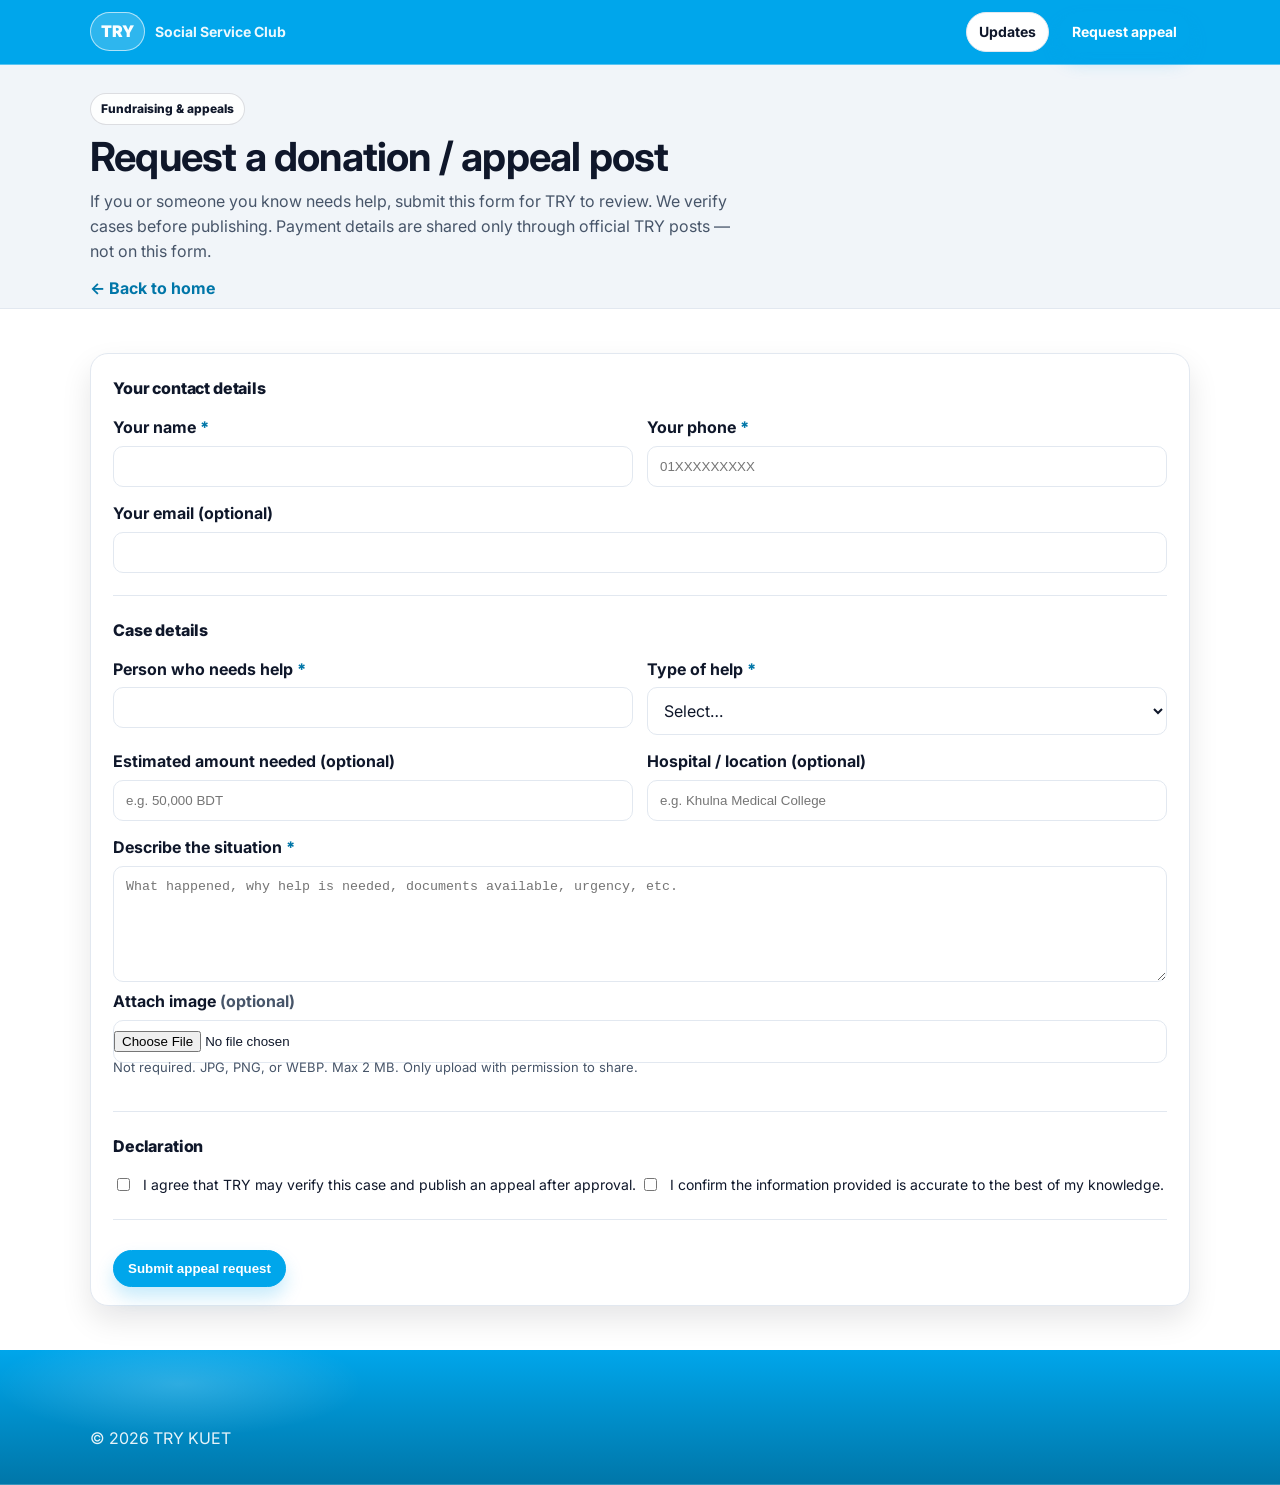
==== appeal-request.html @ 2bd45d2f "Phase 3: Donation and appeal request workflow. Add a public appeal submission form with optional pho" ====
<!doctype html>
<html lang="en">
  <head>
    <meta charset="UTF-8" />
    <meta name="viewport" content="width=device-width, initial-scale=1.0" />
    <title>Request donation / appeal — TRY KUET</title>
    <meta
      name="description"
      content="Submit a donation or fundraising appeal request to TRY KUET for verification and publication."
    />
    <link rel="preconnect" href="https://fonts.googleapis.com" />
    <link rel="preconnect" href="https://fonts.gstatic.com" crossorigin />
    <link
      href="https://fonts.googleapis.com/css2?family=Inter:wght@400;500;600;700&display=swap"
      rel="stylesheet"
    />
    <link rel="stylesheet" href="./style.css" />
  </head>
  <body>
    <a class="skip-link" href="#main">Skip to content</a>

    <header class="topbar" aria-label="Site header">
      <div class="container topbar-inner">
        <a class="logo" href="./index.html" aria-label="TRY KUET home">
          <span class="logo-mark" aria-hidden="true">TRY</span>
          <span class="logo-text">Social Service Club</span>
        </a>
        <div class="topbar-actions">
          <a class="btn small" href="./index.html#updates">Updates</a>
          <a class="btn small primary" href="./appeal-request.html" aria-current="page">Request appeal</a>
        </div>
      </div>
    </header>

    <main id="main">
      <header class="page-header">
        <div class="container">
          <p class="eyebrow">Fundraising & appeals</p>
          <h1>Request a donation / appeal post</h1>
          <p class="muted page-header-lede">
            If you or someone you know needs help, submit this form for TRY to review. We verify
            cases before publishing. Payment details are shared only through official TRY posts —
            not on this form.
          </p>
          <a class="textlink" href="./index.html">← Back to home</a>
        </div>
      </header>

      <section class="section" aria-label="Appeal request form">
        <div class="container">
          <div class="join-form-card">
            <form id="appealForm" class="join-form" novalidate enctype="multipart/form-data">
              <fieldset class="form-section">
                <legend>Your contact details</legend>
                <div class="form-row">
                  <div class="field">
                    <label for="requester-name">Your name <span class="req">*</span></label>
                    <input id="requester-name" name="requester_name" type="text" required />
                  </div>
                  <div class="field">
                    <label for="requester-phone">Your phone <span class="req">*</span></label>
                    <input
                      id="requester-phone"
                      name="requester_phone"
                      type="tel"
                      required
                      placeholder="01XXXXXXXXX"
                      pattern="01[0-9]{9}"
                      title="11-digit Bangladesh mobile number"
                    />
                  </div>
                </div>
                <div class="field">
                  <label for="requester-email">Your email (optional)</label>
                  <input id="requester-email" name="requester_email" type="email" />
                </div>
              </fieldset>

              <fieldset class="form-section">
                <legend>Case details</legend>
                <div class="form-row">
                  <div class="field">
                    <label for="beneficiary-name">Person who needs help <span class="req">*</span></label>
                    <input id="beneficiary-name" name="beneficiary_name" type="text" required />
                  </div>
                  <div class="field">
                    <label for="case-type">Type of help <span class="req">*</span></label>
                    <select id="case-type" name="case_type" required>
                      <option value="">Select…</option>
                      <option value="medical">Medical treatment</option>
                      <option value="education">Education support</option>
                      <option value="emergency">Emergency relief</option>
                      <option value="other">Other</option>
                    </select>
                  </div>
                </div>
                <div class="form-row">
                  <div class="field">
                    <label for="target-amount">Estimated amount needed (optional)</label>
                    <input
                      id="target-amount"
                      name="target_amount"
                      type="text"
                      placeholder="e.g. 50,000 BDT"
                    />
                  </div>
                  <div class="field">
                    <label for="location">Hospital / location (optional)</label>
                    <input id="location" name="location" type="text" placeholder="e.g. Khulna Medical College" />
                  </div>
                </div>
                <div class="field">
                  <label for="description">Describe the situation <span class="req">*</span></label>
                  <textarea
                    id="description"
                    name="description"
                    rows="6"
                    required
                    placeholder="What happened, why help is needed, documents available, urgency, etc."
                  ></textarea>
                </div>
                <div class="field">
                  <label for="appeal-photo">Attach image <span class="muted">(optional)</span></label>
                  <input
                    id="appeal-photo"
                    name="photo"
                    type="file"
                    accept="image/jpeg,image/png,image/webp"
                  />
                  <p class="field-hint muted">Not required. JPG, PNG, or WEBP. Max 2 MB. Only upload with permission to share.</p>
                  <div id="appealPhotoPreview" class="photo-preview" hidden>
                    <img id="appealPhotoPreviewImg" src="" alt="Selected photo preview" />
                  </div>
                </div>
              </fieldset>

              <fieldset class="form-section">
                <legend>Declaration</legend>
                <label class="check">
                  <input type="checkbox" name="consent_public" required />
                  I agree that TRY may verify this case and publish an appeal after approval.
                </label>
                <label class="check">
                  <input type="checkbox" name="confirm_accurate" required />
                  I confirm the information provided is accurate to the best of my knowledge.
                </label>
              </fieldset>

              <div class="form-actions">
                <button class="btn primary" type="submit">Submit appeal request</button>
              </div>
              <p id="appealFormSuccess" class="form-success" hidden role="status"></p>
              <p id="appealFormError" class="form-error" hidden role="alert"></p>
            </form>
          </div>
        </div>
      </section>
    </main>

    <footer class="footer" aria-label="Footer">
      <div class="container footer-bottom">
        <p class="muted">© <span id="year">2026</span> TRY KUET</p>
      </div>
    </footer>

    <script>
      document.getElementById("year").textContent = String(new Date().getFullYear());

      (function () {
        const form = document.getElementById("appealForm");
        const success = document.getElementById("appealFormSuccess");
        const error = document.getElementById("appealFormError");
        if (!form || !success || !error) return;

        form.addEventListener("submit", async (e) => {
          e.preventDefault();
          success.hidden = true;
          error.hidden = true;

          if (!form.checkValidity()) {
            form.reportValidity();
            return;
          }

          const submitBtn = form.querySelector('button[type="submit"]');
          if (submitBtn) submitBtn.disabled = true;

          try {
            const res = await fetch("./api/submit-appeal-request.php", {
              method: "POST",
              body: new FormData(form),
            });
            const data = await res.json();

            if (data.success) {
              success.textContent = data.message;
              success.hidden = false;
              success.scrollIntoView({ behavior: "smooth", block: "nearest" });
              form.reset();
              const preview = document.getElementById("appealPhotoPreview");
              if (preview) preview.hidden = true;
            } else {
              error.textContent = data.message || "Submission failed.";
              error.hidden = false;
              error.scrollIntoView({ behavior: "smooth", block: "nearest" });
            }
          } catch {
            error.textContent =
              "Could not reach the server. Start PHP with: php -S localhost:8000";
            error.hidden = false;
          } finally {
            if (submitBtn) submitBtn.disabled = false;
          }
        });
      })();

      (function () {
        const input = document.getElementById("appeal-photo");
        const preview = document.getElementById("appealPhotoPreview");
        const img = document.getElementById("appealPhotoPreviewImg");
        if (!input || !preview || !img) return;

        input.addEventListener("change", () => {
          const file = input.files && input.files[0];
          if (!file) {
            preview.hidden = true;
            img.removeAttribute("src");
            return;
          }
          img.src = URL.createObjectURL(file);
          preview.hidden = false;
        });
      })();
    </script>
  </body>
</html>
---- style.css ----
:root {
  /* UNICEF-like bright blue + clean white layout */
  --bg: #ffffff;
  --text: #0f172a;
  --muted: #475569;
  --border: #e2e8f0;
  --subtle: #f1f5f9;
  --panel: #ffffff;
  --panel-2: #ffffff;
  --brand: #00a6eb;
  --brand-deep: #0076a8;
  --shadow: 0 14px 30px rgba(2, 8, 23, 0.10);
  --radius: 12px;
  --radius-lg: 18px;
  --ease-out: cubic-bezier(0.22, 1, 0.36, 1);
  --header-height: 58px;
  --nav-height: 46px;
  --scroll-offset: calc(var(--header-height) + var(--nav-height) + 12px);
}

html {
  scroll-behavior: smooth;
  scroll-padding-top: var(--scroll-offset);
}

html.nav-open {
  overflow: hidden;
}

section[id],
main[id] {
  scroll-margin-top: var(--scroll-offset);
}

*,
*::before,
*::after {
  box-sizing: border-box;
}

html,
body {
  height: 100%;
}

body {
  margin: 0;
  font-family: Inter, system-ui, -apple-system, Segoe UI, Roboto, Arial, sans-serif;
  color: var(--text);
  background: var(--bg);
  line-height: 1.55;
}

a {
  color: inherit;
  text-decoration: none;
}

a:hover {
  text-decoration: underline;
}

.container {
  width: min(1100px, calc(100% - 32px));
  margin: 0 auto;
}

.skip-link {
  position: absolute;
  left: -999px;
  top: 10px;
  background: #fff;
  color: #000;
  padding: 10px 12px;
  border-radius: 10px;
  z-index: 99;
}

.skip-link:focus {
  left: 12px;
}

.btn {
  display: inline-flex;
  align-items: center;
  justify-content: center;
  gap: 8px;
  padding: 10px 14px;
  border-radius: 999px;
  border: 1px solid var(--border);
  background: #ffffff;
  color: var(--text);
  font-weight: 700;
  cursor: pointer;
  text-decoration: none !important;
  transition:
    transform 160ms var(--ease-out),
    background 160ms var(--ease-out),
    border-color 160ms var(--ease-out),
    box-shadow 160ms var(--ease-out);
}

.btn:hover {
  background: var(--subtle);
  transform: translateY(-1px);
}

.btn.primary {
  border-color: var(--brand);
  background: var(--brand);
  color: #ffffff;
  box-shadow: 0 10px 18px rgba(0, 166, 235, 0.22);
}

.btn.primary:hover {
  background: var(--brand-deep);
}

.muted {
  color: var(--muted);
}

.section {
  padding: 44px 0;
}

.section.subtle {
  background: rgba(255, 255, 255, 0.03);
  border-top: 1px solid var(--border);
  border-bottom: 1px solid var(--border);
}

.section-title {
  margin-bottom: 18px;
}

.section-title h2 {
  margin: 0 0 6px;
  font-size: 24px;
  letter-spacing: -0.01em;
}

h1,
h2,
h3 {
  color: var(--text);
}

h1 {
  margin: 0;
  font-size: clamp(30px, 3.6vw, 44px);
  line-height: 1.1;
  letter-spacing: -0.02em;
}

h3 {
  margin: 0 0 8px;
  font-size: 18px;
  letter-spacing: -0.01em;
}

.topbar {
  position: sticky;
  top: 0;
  z-index: 50;
  background: var(--brand);
  border-bottom: 1px solid rgba(255, 255, 255, 0.35);
}

.topbar-inner {
  display: flex;
  align-items: center;
  justify-content: space-between;
  gap: 14px;
  padding: 12px 0;
}

.logo {
  display: inline-flex;
  align-items: baseline;
  gap: 10px;
  font-weight: 800;
  text-decoration: none !important;
}

.logo-mark {
  display: inline-block;
  padding: 6px 10px;
  border: 1px solid rgba(255, 255, 255, 0.62);
  border-radius: 999px;
  font-weight: 900;
  background: rgba(255, 255, 255, 0.18);
  color: rgba(255, 255, 255, 0.98);
}

.logo-text {
  font-weight: 700;
  color: rgba(255, 255, 255, 0.92);
  font-size: 14px;
}

.topbar-actions {
  display: flex;
  align-items: center;
  gap: 10px;
  flex-wrap: wrap;
}

.nav-toggle {
  display: none;
}

.toplink {
  color: rgba(255, 255, 255, 0.92);
  padding: 8px 10px;
  border-radius: 999px;
  border: 1px solid transparent;
}

.toplink:hover {
  text-decoration: none;
  border-color: rgba(255, 255, 255, 0.32);
  background: rgba(255, 255, 255, 0.14);
}

.btn.small {
  padding: 8px 12px;
  font-size: 14px;
}

.primary-nav {
  position: sticky;
  top: var(--header-height);
  z-index: 45;
  background: #ffffff;
  border-bottom: 1px solid var(--border);
}

.nav-inner {
  display: flex;
  gap: 12px;
  align-items: center;
  padding: 10px 0;
  flex-wrap: wrap;
}

.nav-inner a {
  color: var(--muted);
  padding: 8px 10px;
  border-radius: 999px;
  border: 1px solid transparent;
}

.nav-inner a:hover {
  text-decoration: none;
  border-color: var(--border);
  background: var(--subtle);
}

.hero-unicef {
  border-bottom: 1px solid var(--border);
}

.hero-media {
  width: 100%;
  background: var(--subtle);
  border-bottom: 1px solid var(--border);
  line-height: 0;
}

.hero-media img {
  width: 100%;
  height: auto;
  max-width: 100%;
  display: block;
}

.hero-content {
  padding: 18px 0 28px;
}

.eyebrow {
  display: inline-block;
  margin: 0 0 10px;
  padding: 6px 10px;
  border: 1px solid rgba(15, 23, 42, 0.14);
  border-radius: 999px;
  font-weight: 800;
  font-size: 12px;
  background: rgba(255, 255, 255, 0.86);
}

.hero-title {
  margin: 0 0 10px;
}

.hero-sub {
  margin: 0 0 16px;
  max-width: 70ch;
  color: var(--muted);
}

.hero-cta {
  display: flex;
  gap: 10px;
  flex-wrap: wrap;
}

.card-grid {
  display: grid;
  grid-template-columns: repeat(3, minmax(0, 1fr));
  gap: 16px;
}

.story-card {
  border: 1px solid var(--border);
  border-radius: var(--radius-lg);
  overflow: hidden;
  background: #ffffff;
  display: grid;
  grid-template-rows: 160px 1fr;
  min-height: 320px;
  box-shadow: 0 0 0 rgba(0, 0, 0, 0);
  transform: translateY(0);
  transition:
    transform 180ms var(--ease-out),
    box-shadow 180ms var(--ease-out),
    background 180ms var(--ease-out),
    border-color 180ms var(--ease-out);
}

.story-card:hover,
.story-card:focus-within {
  transform: translateY(-4px);
  background: #ffffff;
  box-shadow: var(--shadow);
  border-color: rgba(2, 8, 23, 0.12);
}

.story-card-hit,
.mini-card-hit {
  display: grid;
  height: 100%;
  color: inherit;
  text-decoration: none !important;
}

.story-card-hit {
  grid-template-rows: 160px 1fr;
}

.story-card-hit:focus-visible {
  outline: 3px solid rgba(0, 166, 235, 0.45);
  outline-offset: 2px;
}

.story-read-more {
  margin-top: 4px;
}

.story-media {
  background:
    linear-gradient(135deg, rgba(0, 166, 235, 0.18), rgba(0, 118, 168, 0.10)),
    var(--subtle);
  border-bottom: 1px solid var(--border);
  min-height: 180px;
}

.story-media.has-image,
.mini-media.has-image {
  background: var(--subtle);
  overflow: hidden;
}

.story-media.has-image img {
  width: 100%;
  height: 100%;
  min-height: 180px;
  object-fit: cover;
  display: block;
}

.mini-media.has-image img {
  width: 100%;
  height: 140px;
  object-fit: cover;
  display: block;
}

.story-body {
  padding: 14px 14px 16px;
  display: grid;
  gap: 8px;
  align-content: start;
}

.tag {
  margin: 0;
  font-size: 12px;
  font-weight: 800;
  color: var(--muted);
  text-transform: uppercase;
  letter-spacing: 0.06em;
}

.story-title {
  margin: 0;
}

.textlink {
  font-weight: 700;
  color: var(--brand-deep);
}

.textlink:hover {
  text-decoration: underline;
}

.center-block {
  text-align: center;
  padding: 10px 0;
}

.work-grid {
  display: grid;
  grid-template-columns: repeat(4, minmax(0, 1fr));
  gap: 16px;
  margin-bottom: 22px;
}

.work-card {
  border: 1px solid var(--border);
  border-radius: var(--radius-lg);
  background: #ffffff;
  padding: 18px 16px;
  display: grid;
  gap: 8px;
  align-content: start;
  transition:
    transform 180ms var(--ease-out),
    box-shadow 180ms var(--ease-out);
}

.work-card:hover {
  transform: translateY(-3px);
  box-shadow: var(--shadow);
}

.work-card-icon {
  display: inline-flex;
  align-items: center;
  justify-content: center;
  width: 42px;
  height: 42px;
  border-radius: 12px;
  background: rgba(0, 166, 235, 0.12);
  font-size: 20px;
  line-height: 1;
}

.work-card-title {
  margin: 0;
  font-size: 17px;
}

.work-actions {
  display: flex;
  flex-wrap: wrap;
  gap: 12px;
  justify-content: center;
  margin-bottom: 10px;
}

.work-foot {
  margin: 0;
  text-align: center;
  font-size: 14px;
}

.spotlight-grid {
  display: grid;
  grid-template-columns: repeat(3, minmax(0, 1fr));
  gap: 16px;
}

.mini-card {
  border: 1px solid var(--border);
  border-radius: var(--radius-lg);
  overflow: hidden;
  background: #ffffff;
  padding: 14px;
  display: grid;
  gap: 10px;
  transition:
    transform 180ms var(--ease-out),
    box-shadow 180ms var(--ease-out),
    background 180ms var(--ease-out);
}

.mini-card:hover,
.mini-card:focus-within {
  transform: translateY(-3px);
  box-shadow: var(--shadow);
  background: #ffffff;
}

.mini-card-hit {
  gap: 10px;
}

.mini-card-hit:focus-visible {
  outline: 3px solid rgba(0, 166, 235, 0.45);
  outline-offset: 2px;
}

.mini-media {
  height: 140px;
  background:
    linear-gradient(135deg, rgba(0, 166, 235, 0.18), rgba(0, 118, 168, 0.10)),
    var(--subtle);
  border: 1px solid var(--border);
  border-radius: var(--radius);
}

.mini-title {
  margin: 0;
}

.subscribe {
  background: #ffffff;
  border-top: 1px solid var(--border);
  border-bottom: 1px solid var(--border);
  padding: 44px 0;
}

.subscribe-grid {
  display: grid;
  grid-template-columns: 1.25fr 0.75fr;
  gap: 16px;
  align-items: stretch;
}

.subscribe-media {
  background: #ffffff;
  border: 1px solid var(--border);
  border-radius: var(--radius-lg);
  min-height: 260px;
  position: relative;
  overflow: hidden;
}

.subscribe-media::before {
  content: "";
  position: absolute;
  inset: 0;
  background:
    radial-gradient(900px 280px at 20% 15%, rgba(0, 166, 235, 0.28), transparent 55%),
    radial-gradient(900px 280px at 80% 30%, rgba(0, 118, 168, 0.20), transparent 55%),
    radial-gradient(900px 280px at 50% 90%, rgba(0, 166, 235, 0.18), transparent 55%);
}

.subscribe-panel {
  background: var(--brand);
  border: 1px solid rgba(255, 255, 255, 0.25);
  border-radius: var(--radius-lg);
  padding: 16px;
  color: rgba(255, 255, 255, 0.96);
}

.subscribe-panel .muted {
  color: rgba(255, 255, 255, 0.86);
}

.subscribe-panel h2 {
  color: rgba(255, 255, 255, 0.98);
}

.subscribe-form {
  display: grid;
  gap: 10px;
  margin-top: 12px;
}

.sr-only {
  position: absolute;
  width: 1px;
  height: 1px;
  padding: 0;
  margin: -1px;
  overflow: hidden;
  clip: rect(0, 0, 0, 0);
  white-space: nowrap;
  border: 0;
}

.fineprint {
  margin: 12px 0 0;
  color: rgba(255, 255, 255, 0.86);
  font-size: 12px;
}

.contact-grid {
  display: grid;
  grid-template-columns: 0.9fr 1.1fr;
  gap: 16px;
}

.contact-card {
  border: 1px solid var(--border);
  border-radius: var(--radius-lg);
  background: #ffffff;
  padding: 16px;
}

.list {
  margin: 10px 0 0;
  padding-left: 18px;
  color: var(--muted);
  display: grid;
  gap: 8px;
}

.form {
  display: grid;
  gap: 12px;
  margin-top: 10px;
}

.field label {
  display: inline-block;
  margin: 0 0 6px;
  font-weight: 700;
}

input,
textarea {
  width: 100%;
  padding: 12px 12px;
  border-radius: 10px;
  border: 1px solid var(--border);
  background: #ffffff;
  color: var(--text);
  outline: none;
}

input:focus,
textarea:focus {
  border-color: var(--brand);
  box-shadow: 0 0 0 4px rgba(0, 166, 235, 0.18);
}

select {
  width: 100%;
  padding: 12px 12px;
  border-radius: 10px;
  border: 1px solid var(--border);
  background: #ffffff;
  color: var(--text);
  outline: none;
  font: inherit;
}

select:focus {
  border-color: var(--brand);
  box-shadow: 0 0 0 4px rgba(0, 166, 235, 0.18);
}

.join-form-card {
  border: 1px solid var(--border);
  border-radius: var(--radius-lg);
  background: #ffffff;
  padding: 22px 22px 18px;
  box-shadow: var(--shadow);
}

.join-form {
  display: grid;
  gap: 0;
}

.form-section {
  border: none;
  margin: 0 0 22px;
  padding: 0 0 22px;
  border-bottom: 1px solid var(--border);
}

.form-section--last {
  border-bottom: none;
  margin-bottom: 16px;
  padding-bottom: 0;
}

.form-section legend {
  font-weight: 800;
  font-size: 16px;
  color: var(--text);
  padding: 0;
  margin-bottom: 14px;
  letter-spacing: -0.01em;
}

.form-row {
  display: grid;
  grid-template-columns: repeat(2, minmax(0, 1fr));
  gap: 14px;
  margin-bottom: 14px;
}

.form-row:last-child {
  margin-bottom: 0;
}

.field--spaced {
  margin-top: 12px;
}

.req {
  color: var(--brand-deep);
  font-weight: 800;
}

.photo-preview {
  margin-top: 12px;
  max-width: 180px;
}

.photo-preview img {
  width: 100%;
  border-radius: 12px;
  border: 1px solid var(--border);
  display: block;
  object-fit: cover;
  aspect-ratio: 3 / 4;
  background: var(--subtle);
}

.join-form input[type="file"] {
  padding: 10px 0;
}

.field-hint {
  margin: -6px 0 12px;
  font-size: 13px;
  color: var(--muted);
}

.label-block {
  display: block;
  margin: 0 0 8px;
  font-weight: 700;
}

.checkbox-grid {
  display: grid;
  grid-template-columns: repeat(2, minmax(0, 1fr));
  gap: 10px 16px;
}

.check,
.radio {
  display: inline-flex;
  align-items: flex-start;
  gap: 10px;
  font-size: 14px;
  color: var(--text);
  cursor: pointer;
  line-height: 1.4;
}

.check-block {
  display: flex;
  margin-bottom: 10px;
}

.check input,
.radio input {
  width: auto;
  margin-top: 3px;
  accent-color: var(--brand);
  flex-shrink: 0;
}

.radio-row {
  display: flex;
  flex-wrap: wrap;
  gap: 14px 20px;
}

.form-actions {
  display: flex;
  flex-wrap: wrap;
  gap: 12px;
  margin-top: 8px;
}

.form-success {
  margin: 14px 0 0;
  padding: 12px 14px;
  border-radius: var(--radius);
  border: 1px solid rgba(0, 166, 235, 0.35);
  background: rgba(0, 166, 235, 0.08);
  color: var(--brand-deep);
  font-weight: 600;
}

.form-error {
  margin: 14px 0 0;
  padding: 12px 14px;
  border-radius: var(--radius);
  border: 1px solid rgba(220, 38, 38, 0.35);
  background: rgba(220, 38, 38, 0.06);
  color: #b91c1c;
  font-weight: 600;
}

.form-note {
  margin: 12px 0 0;
  font-size: 13px;
}

.page-header {
  padding: 28px 0 8px;
  border-bottom: 1px solid var(--border);
  background: var(--subtle);
}

.page-header h1 {
  margin: 0 0 10px;
  font-size: clamp(28px, 4vw, 40px);
}

.page-header-lede {
  max-width: 65ch;
  margin: 0 0 12px;
}

.article-date {
  margin: 0 0 12px;
  color: var(--muted);
  font-size: 14px;
  font-weight: 600;
}

.article-section {
  padding-top: 32px;
}

.article-layout {
  max-width: 760px;
}

.article-hero {
  margin: 0 0 24px;
  border-radius: var(--radius-lg);
  overflow: hidden;
  border: 1px solid var(--border);
  background: var(--subtle);
}

.article-hero img {
  width: 100%;
  height: auto;
  display: block;
  max-height: 420px;
  object-fit: cover;
}

.article-content {
  font-size: 17px;
  line-height: 1.75;
  color: var(--text);
}

.article-content p {
  margin: 0 0 18px;
}

.article-content p:last-child {
  margin-bottom: 0;
}

.article-actions {
  margin-top: 28px;
  padding-top: 20px;
  border-top: 1px solid var(--border);
}

.status-check-card {
  max-width: 720px;
}

.status-result {
  margin-top: 22px;
  padding-top: 22px;
  border-top: 1px solid var(--border);
}

.status-result-label {
  margin: 0 0 6px;
  font-size: 12px;
  font-weight: 800;
  text-transform: uppercase;
  letter-spacing: 0.06em;
  color: var(--muted);
}

.status-result-name {
  margin: 0 0 14px;
  font-size: 24px;
}

.status-result-meta {
  display: grid;
  grid-template-columns: repeat(2, minmax(0, 1fr));
  gap: 12px;
  margin: 0 0 16px;
}

.status-result-meta dt {
  margin: 0;
  font-size: 12px;
  font-weight: 700;
  color: var(--muted);
  text-transform: uppercase;
  letter-spacing: 0.04em;
}

.status-result-meta dd {
  margin: 4px 0 0;
  font-weight: 600;
}

.status-badge {
  display: inline-block;
  margin: 0 0 12px;
  padding: 8px 12px;
  border-radius: 999px;
  font-weight: 800;
  font-size: 14px;
}

.status-pending {
  background: rgba(0, 166, 235, 0.12);
  color: var(--brand-deep);
}

.status-approved {
  background: rgba(21, 128, 61, 0.12);
  color: #15803d;
}

.status-rejected {
  background: rgba(220, 38, 38, 0.12);
  color: #b91c1c;
}

.status-waitlisted {
  background: rgba(217, 119, 6, 0.14);
  color: #b45309;
}

.status-interview {
  background: rgba(79, 70, 229, 0.12);
  color: #4338ca;
}

.status-message {
  margin: 0;
  max-width: 60ch;
}

.video-grid {
  display: grid;
  gap: 20px;
  max-width: 900px;
  margin: 0 auto;
}

.video-card {
  border: 1px solid var(--border);
  border-radius: var(--radius-lg);
  overflow: hidden;
  background: #ffffff;
  box-shadow: var(--shadow);
}

.video-embed {
  position: relative;
  width: 100%;
  padding-bottom: 56.25%;
  background: #0f172a;
}

.video-embed iframe {
  position: absolute;
  inset: 0;
  width: 100%;
  height: 100%;
  border: 0;
}

.video-caption {
  padding: 16px 18px 18px;
}

.video-title {
  margin: 0 0 8px;
  font-size: 18px;
}

.footer {
  padding: 46px 0 18px;
  background: linear-gradient(180deg, var(--brand), var(--brand-deep));
  color: rgba(255, 255, 255, 0.96);
  position: relative;
  overflow: hidden;
}

.footer::before {
  content: "";
  position: absolute;
  inset: -40% -10% auto -10%;
  height: 220px;
  background:
    radial-gradient(closest-side at 20% 40%, rgba(255, 255, 255, 0.18), transparent 60%),
    radial-gradient(closest-side at 80% 10%, rgba(255, 255, 255, 0.10), transparent 55%);
  pointer-events: none;
}

.footer::after {
  content: "";
  position: absolute;
  inset: auto 0 0 0;
  height: 1px;
  background: rgba(255, 255, 255, 0.22);
  pointer-events: none;
}

.footer-grid {
  display: grid;
  grid-template-columns: 1.4fr 1fr 1fr;
  gap: 22px;
  padding-bottom: 22px;
  border-bottom: 1px solid rgba(255, 255, 255, 0.22);
  position: relative;
  z-index: 1;
}

.footer-brand .muted {
  color: rgba(255, 255, 255, 0.86);
}

.footer-logo {
  font-weight: 900;
  font-size: 20px;
  letter-spacing: -0.01em;
}

.footer-title {
  margin: 0 0 10px;
  font-size: 12px;
  letter-spacing: 0.12em;
  text-transform: uppercase;
  color: rgba(255, 255, 255, 0.92);
}

.footer-bottom {
  padding-top: 14px;
  display: flex;
  align-items: center;
  justify-content: space-between;
  gap: 12px;
  flex-wrap: wrap;
  position: relative;
  z-index: 1;
}

.footer a,
.footer .muted {
  color: rgba(255, 255, 255, 0.90);
}

.footer .textlink {
  color: rgba(255, 255, 255, 0.98);
}

.footer .textlink {
  text-decoration: none;
  position: relative;
}

.footer .textlink::after {
  content: "";
  position: absolute;
  left: 0;
  bottom: -2px;
  width: 100%;
  height: 2px;
  background: rgba(255, 255, 255, 0.65);
  transform: scaleX(0);
  transform-origin: left;
  transition: transform 180ms var(--ease-out);
}

.footer .textlink:hover::after {
  transform: scaleX(1);
}

.footer .list {
  margin-top: 10px;
  padding-left: 16px;
  gap: 10px;
  color: rgba(255, 255, 255, 0.88);
}

.footer .footer-col {
  padding-top: 6px;
}

@media (max-width: 980px) {
  .card-grid {
    grid-template-columns: repeat(2, minmax(0, 1fr));
  }

  .work-grid {
    grid-template-columns: repeat(2, minmax(0, 1fr));
  }

  .spotlight-grid {
    grid-template-columns: repeat(2, minmax(0, 1fr));
  }

  .subscribe-grid {
    grid-template-columns: 1fr;
  }

  .contact-grid {
    grid-template-columns: 1fr;
  }

  .footer-grid {
    grid-template-columns: 1fr;
  }
}

@media (max-width: 820px) {
  .topbar-inner {
    flex-direction: column;
    align-items: stretch;
    gap: 10px;
    padding: 12px 0 10px;
  }

  .topbar-actions {
    justify-content: space-between;
  }

  /* Mobile menu: hidden by default, opened by Menu button */
  .nav-toggle {
    display: inline-flex;
  }

  .nav-backdrop {
    position: fixed;
    inset: 0;
    background: rgba(2, 8, 23, 0.45);
    backdrop-filter: blur(2px);
    z-index: 40;
  }

  .primary-nav {
    display: none;
    position: relative;
    top: auto;
    z-index: 45;
  }

  .primary-nav.is-open {
    display: block;
  }

  .primary-nav .nav-inner {
    padding: 10px 0 14px;
    display: grid;
    gap: 8px;
  }

  .primary-nav .nav-inner a {
    padding: 12px 12px;
    border-radius: 12px;
    background: #ffffff;
    border: 1px solid var(--border);
  }

  .primary-nav .nav-inner a:hover {
    background: var(--subtle);
  }

  .subscribe-grid {
    grid-template-columns: 1fr;
  }

  .contact-grid {
    grid-template-columns: 1fr;
  }

  .form-row,
  .checkbox-grid {
    grid-template-columns: 1fr;
  }

  .join-form-card {
    padding: 16px 14px;
  }
}

@media (max-width: 560px) {
  .container {
    width: min(1100px, calc(100% - 24px));
  }

  .section {
    padding: 28px 0;
  }

  h1 {
    font-size: 28px;
  }

  .topbar-actions .toplink {
    display: none;
  }

  .topbar-actions {
    display: grid;
    grid-template-columns: 1fr auto;
    gap: 10px;
    align-items: center;
  }

  .topbar-actions .btn-contact {
    width: 100%;
    justify-content: center;
  }

  .nav-toggle {
    width: auto;
    justify-content: center;
    white-space: nowrap;
  }

  .hero-content {
    padding: 14px 0 18px;
  }

  .hero-cta .btn {
    width: 100%;
  }

  .hero-cta .btn:not(.primary) {
    background: #ffffff;
  }

  .story-card {
    min-height: auto;
    grid-template-rows: 150px 1fr;
  }

  .story-body {
    padding: 14px;
  }

  .spotlight-grid,
  .card-grid,
  .work-grid {
    gap: 14px;
  }

  .subscribe {
    padding: 32px 0;
  }

  .subscribe-media {
    min-height: 180px;
  }

  .subscribe-panel {
    padding: 16px 14px;
  }

  .footer {
    padding: 38px 0 16px;
  }

  .card-grid {
    grid-template-columns: 1fr;
  }

  .work-grid {
    grid-template-columns: 1fr;
  }

  .spotlight-grid {
    grid-template-columns: 1fr;
  }
}

/* Scroll reveal */
.reveal {
  opacity: 0;
  transform: translateY(14px);
  transition: opacity 520ms var(--ease-out), transform 520ms var(--ease-out);
}

.reveal.is-visible {
  opacity: 1;
  transform: translateY(0);
}

@keyframes sheen {
  0% {
    transform: rotate(8deg) translateX(-40%);
    opacity: 0.0;
  }
  15% {
    opacity: 0.9;
  }
  35% {
    transform: rotate(8deg) translateX(60%);
    opacity: 0.0;
  }
  100% {
    transform: rotate(8deg) translateX(60%);
    opacity: 0.0;
  }
}

@media (prefers-reduced-motion: reduce) {
  html {
    scroll-behavior: auto;
  }

  .btn,
  .story-card,
  .mini-card,
  .reveal {
    transition: none !important;
  }
}
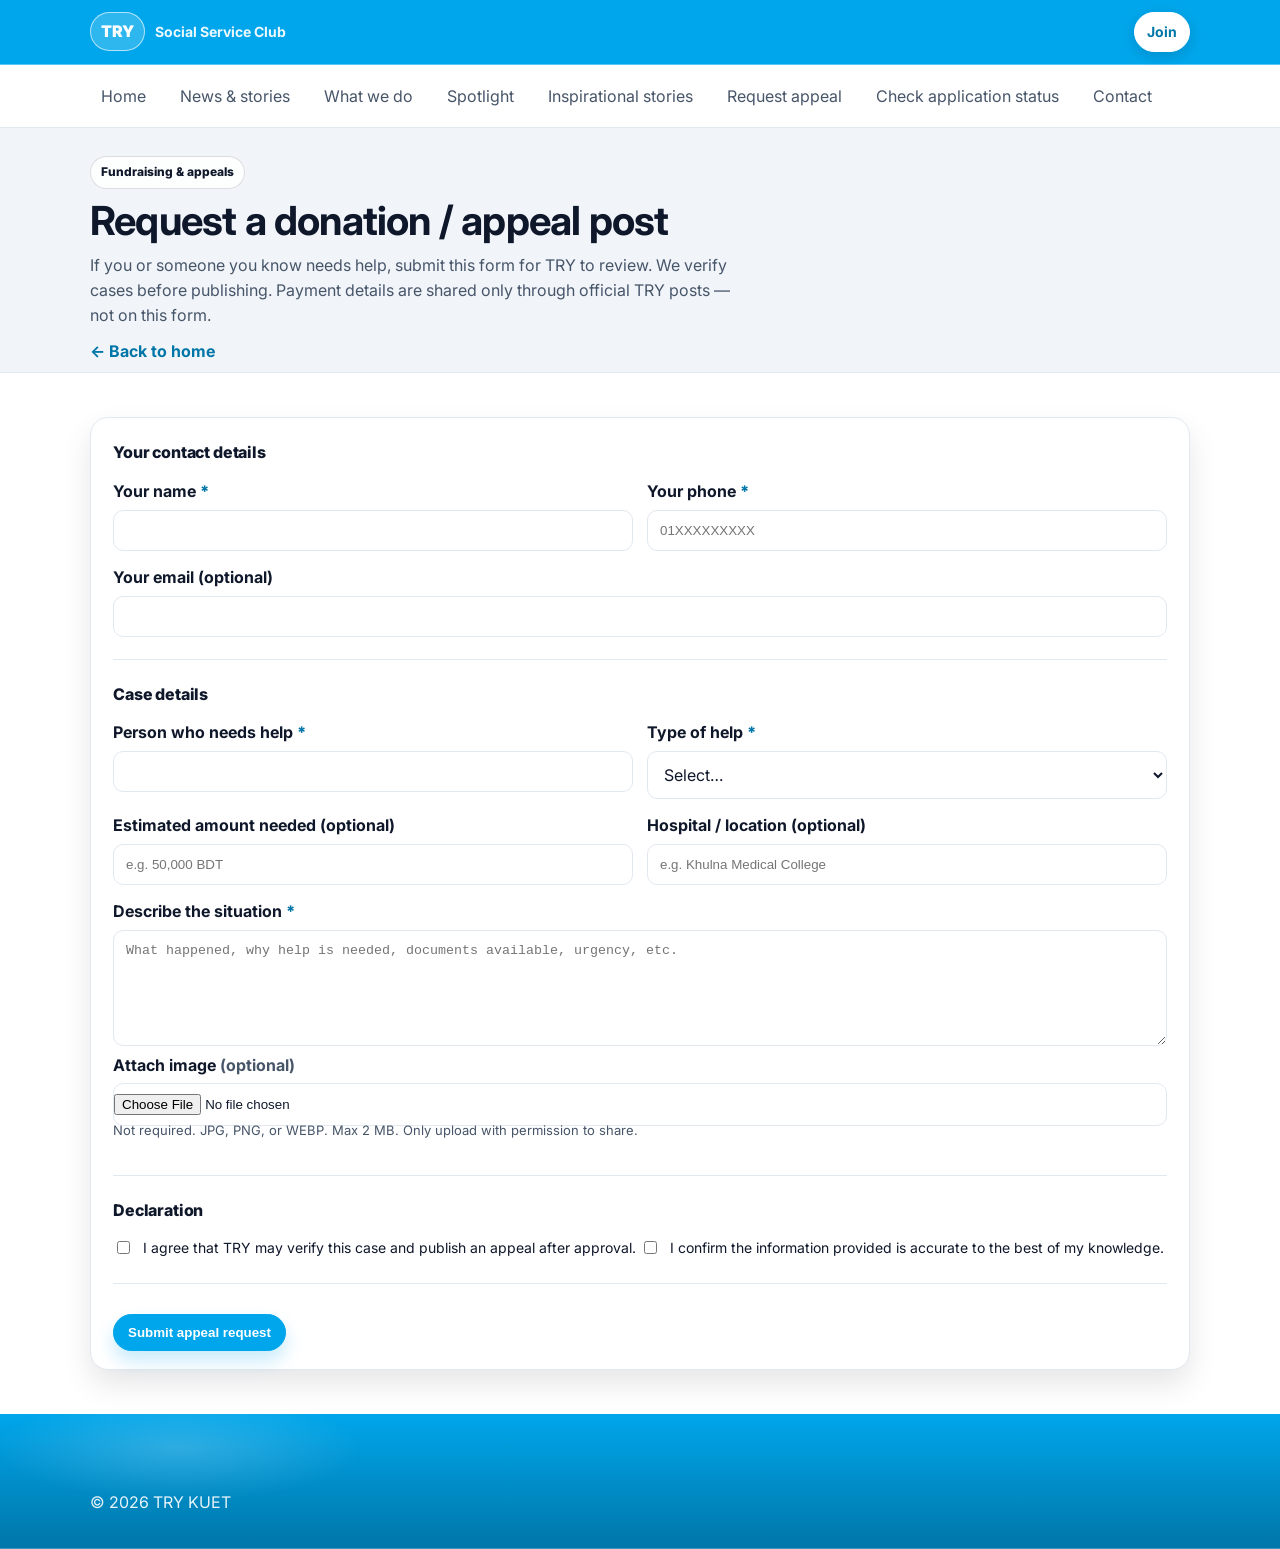
==== commit 915f9d67: "Polish public site: posts, nav, and latest TRY content. Add magazine-style post pages with image gal" ====
--- a/appeal-request.html
+++ b/appeal-request.html
@@ -26,11 +26,43 @@
           <span class="logo-text">Social Service Club</span>
         </a>
         <div class="topbar-actions">
-          <a class="btn small" href="./index.html#updates">Updates</a>
-          <a class="btn small primary" href="./appeal-request.html" aria-current="page">Request appeal</a>
+          <div class="topbar-ctas">
+            <a class="btn small topbar-join" href="./join.html">Join</a>
+            <button
+              id="navToggle"
+              class="btn small nav-toggle"
+              type="button"
+              aria-controls="primaryNav"
+              aria-expanded="false"
+              aria-label="Open menu"
+            >
+              <span class="nav-toggle-icon" aria-hidden="true"></span>
+            </button>
+          </div>
         </div>
       </div>
     </header>
+
+    <div id="navBackdrop" class="nav-backdrop" hidden></div>
+
+    <nav id="primaryNav" class="primary-nav" aria-label="Primary navigation">
+      <div class="nav-panel">
+        <div class="mobile-nav-head">
+          <p class="mobile-nav-title">Menu</p>
+          <button class="mobile-nav-close" type="button" aria-label="Close menu">×</button>
+        </div>
+        <div class="container nav-inner">
+          <a href="./index.html">Home</a>
+          <a href="./index.html#updates">News &amp; stories</a>
+          <a href="./index.html#work">What we do</a>
+          <a href="./index.html#spotlight">Spotlight</a>
+          <a href="./index.html#inspiration">Inspirational stories</a>
+          <a href="./appeal-request.html" aria-current="page">Request appeal</a>
+          <a href="./application-status.html">Check application status</a>
+          <a href="./index.html#contact">Contact</a>
+        </div>
+      </div>
+    </nav>
 
     <main id="main">
       <header class="page-header">
@@ -163,6 +195,7 @@
       </div>
     </footer>
 
+    <script src="./scripts/site.js" defer></script>
     <script>
       document.getElementById("year").textContent = String(new Date().getFullYear());
 
--- a/style.css
+++ b/style.css
@@ -140,6 +140,12 @@
   letter-spacing: -0.01em;
 }
 
+.updates-more {
+  margin-top: 24px;
+  display: flex;
+  justify-content: center;
+}
+
 h1,
 h2,
 h3 {
@@ -203,24 +209,102 @@
   display: flex;
   align-items: center;
   gap: 10px;
-  flex-wrap: wrap;
+  margin-left: auto;
+  flex-wrap: nowrap;
+}
+
+.topbar-ctas {
+  display: flex;
+  align-items: center;
+  gap: 8px;
+}
+
+.topbar .topbar-join {
+  border-radius: 999px;
+  border-color: #ffffff;
+  background: #ffffff;
+  color: var(--brand-deep);
+  box-shadow: 0 4px 14px rgba(2, 8, 23, 0.14);
+  font-weight: 700;
+  padding-inline: 18px;
+}
+
+.topbar .topbar-join:hover {
+  background: #f0f9ff;
+  border-color: #ffffff;
+  color: var(--brand-deep);
+  box-shadow: 0 6px 16px rgba(2, 8, 23, 0.18);
+  text-decoration: none;
 }
 
 .nav-toggle {
   display: none;
-}
-
-.toplink {
-  color: rgba(255, 255, 255, 0.92);
-  padding: 8px 10px;
+  padding: 10px;
+  min-width: 44px;
+  min-height: 44px;
+  color: rgba(255, 255, 255, 0.98);
+  border-color: rgba(255, 255, 255, 0.45);
+  background: rgba(255, 255, 255, 0.12);
+}
+
+.nav-toggle:hover {
+  background: rgba(255, 255, 255, 0.22);
+}
+
+.nav-toggle-icon {
+  display: block;
+  width: 18px;
+  height: 2px;
+  background: currentColor;
   border-radius: 999px;
-  border: 1px solid transparent;
-}
-
-.toplink:hover {
-  text-decoration: none;
-  border-color: rgba(255, 255, 255, 0.32);
-  background: rgba(255, 255, 255, 0.14);
+  position: relative;
+  transition: background 0.2s var(--ease-out);
+}
+
+.nav-toggle-icon::before,
+.nav-toggle-icon::after {
+  content: "";
+  position: absolute;
+  left: 0;
+  width: 18px;
+  height: 2px;
+  background: currentColor;
+  border-radius: 999px;
+  transition: transform 0.2s var(--ease-out), top 0.2s var(--ease-out);
+}
+
+.nav-toggle-icon::before {
+  top: -6px;
+}
+
+.nav-toggle-icon::after {
+  top: 6px;
+}
+
+.nav-toggle[aria-expanded="true"] .nav-toggle-icon {
+  background: transparent;
+}
+
+.nav-toggle[aria-expanded="true"] .nav-toggle-icon::before {
+  top: 0;
+  transform: rotate(45deg);
+}
+
+.nav-toggle[aria-expanded="true"] .nav-toggle-icon::after {
+  top: 0;
+  transform: rotate(-45deg);
+}
+
+.mobile-nav-head,
+.mobile-nav-foot,
+.mobile-nav-close {
+  display: none;
+}
+
+@media (min-width: 821px) {
+  .nav-panel {
+    display: contents;
+  }
 }
 
 .btn.small {
@@ -309,7 +393,8 @@
 .card-grid {
   display: grid;
   grid-template-columns: repeat(3, minmax(0, 1fr));
-  gap: 16px;
+  gap: 20px;
+  align-items: stretch;
 }
 
 .story-card {
@@ -317,66 +402,69 @@
   border-radius: var(--radius-lg);
   overflow: hidden;
   background: #ffffff;
-  display: grid;
-  grid-template-rows: 160px 1fr;
-  min-height: 320px;
-  box-shadow: 0 0 0 rgba(0, 0, 0, 0);
+  box-shadow: 0 1px 2px rgba(15, 23, 42, 0.04);
   transform: translateY(0);
   transition:
     transform 180ms var(--ease-out),
     box-shadow 180ms var(--ease-out),
-    background 180ms var(--ease-out),
     border-color 180ms var(--ease-out);
 }
 
 .story-card:hover,
 .story-card:focus-within {
   transform: translateY(-4px);
-  background: #ffffff;
   box-shadow: var(--shadow);
-  border-color: rgba(2, 8, 23, 0.12);
+  border-color: rgba(0, 166, 235, 0.28);
 }
 
 .story-card-hit,
 .mini-card-hit {
-  display: grid;
+  display: flex;
+  flex-direction: column;
   height: 100%;
   color: inherit;
   text-decoration: none !important;
 }
 
-.story-card-hit {
-  grid-template-rows: 160px 1fr;
-}
-
 .story-card-hit:focus-visible {
   outline: 3px solid rgba(0, 166, 235, 0.45);
   outline-offset: 2px;
 }
 
-.story-read-more {
-  margin-top: 4px;
-}
-
 .story-media {
+  position: relative;
+  aspect-ratio: 4 / 3;
+  width: 100%;
+  flex-shrink: 0;
   background:
-    linear-gradient(135deg, rgba(0, 166, 235, 0.18), rgba(0, 118, 168, 0.10)),
+    linear-gradient(135deg, rgba(0, 166, 235, 0.14), rgba(0, 118, 168, 0.08)),
     var(--subtle);
   border-bottom: 1px solid var(--border);
-  min-height: 180px;
+  overflow: hidden;
+}
+
+.story-media-fallback {
+  display: grid;
+  place-items: center;
+}
+
+.story-media-placeholder {
+  font-size: 28px;
+  font-weight: 900;
+  letter-spacing: 0.08em;
+  color: rgba(0, 118, 168, 0.45);
 }
 
 .story-media.has-image,
 .mini-media.has-image {
-  background: var(--subtle);
-  overflow: hidden;
+  background: #f8fafc;
 }
 
 .story-media.has-image img {
   width: 100%;
   height: 100%;
-  min-height: 180px;
   object-fit: cover;
+  object-position: center top;
   display: block;
 }
 
@@ -388,10 +476,26 @@
 }
 
 .story-body {
-  padding: 14px 14px 16px;
-  display: grid;
-  gap: 8px;
-  align-content: start;
+  padding: 16px 16px 18px;
+  display: flex;
+  flex-direction: column;
+  gap: 10px;
+  flex: 1;
+}
+
+.story-body-top {
+  display: flex;
+  align-items: center;
+  justify-content: space-between;
+  gap: 10px;
+  flex-wrap: wrap;
+}
+
+.story-meta {
+  margin: 0;
+  font-size: 12px;
+  font-weight: 600;
+  color: var(--muted);
 }
 
 .tag {
@@ -403,8 +507,50 @@
   letter-spacing: 0.06em;
 }
 
+.tag-pill {
+  display: inline-flex;
+  align-items: center;
+  width: fit-content;
+  padding: 5px 10px;
+  border-radius: 999px;
+  background: rgba(0, 166, 235, 0.1);
+  color: var(--brand-deep);
+  border: 1px solid rgba(0, 166, 235, 0.18);
+  text-transform: uppercase;
+  letter-spacing: 0.05em;
+  font-size: 11px;
+}
+
 .story-title {
   margin: 0;
+  font-size: 18px;
+  line-height: 1.35;
+  letter-spacing: -0.01em;
+  display: -webkit-box;
+  -webkit-line-clamp: 2;
+  line-clamp: 2;
+  -webkit-box-orient: vertical;
+  overflow: hidden;
+}
+
+.story-excerpt {
+  margin: 0;
+  font-size: 14px;
+  line-height: 1.55;
+  display: -webkit-box;
+  -webkit-line-clamp: 3;
+  line-clamp: 3;
+  -webkit-box-orient: vertical;
+  overflow: hidden;
+  flex: 1;
+}
+
+.story-read-more {
+  margin-top: auto;
+  padding-top: 4px;
+  font-size: 14px;
+  font-weight: 700;
+  color: var(--brand-deep);
 }
 
 .textlink {
@@ -835,55 +981,294 @@
   margin: 0 0 12px;
 }
 
+.article-page {
+  padding: 20px 0 48px;
+}
+
+.article-back {
+  display: inline-flex;
+  margin-bottom: 18px;
+  font-weight: 700;
+}
+
+.article-shell {
+  margin: 0;
+}
+
+.article-hero {
+  display: grid;
+  grid-template-columns: minmax(0, 1.05fr) minmax(280px, 0.95fr);
+  gap: clamp(20px, 3vw, 32px);
+  align-items: start;
+}
+
+.article-hero--content-only {
+  grid-template-columns: 1fr;
+  max-width: 760px;
+}
+
+.article-hero-content {
+  background: linear-gradient(165deg, #006b9a 0%, #003f5c 100%);
+  color: #ffffff;
+  border-radius: calc(var(--radius-lg) + 2px);
+  padding: clamp(24px, 4vw, 36px);
+  display: flex;
+  flex-direction: column;
+  min-height: 100%;
+  box-shadow: 0 18px 36px rgba(0, 63, 92, 0.22);
+}
+
+.article-hero-header {
+  margin-bottom: 20px;
+}
+
+.article-title {
+  margin: 0 0 10px;
+  font-size: clamp(26px, 4vw, 38px);
+  line-height: 1.18;
+  letter-spacing: -0.02em;
+  color: #ffffff;
+}
+
+.article-hero-content .article-title {
+  margin-top: 0;
+}
+
+.article-hero--content-only .article-hero-content .article-title {
+  margin-top: 10px;
+}
+
 .article-date {
-  margin: 0 0 12px;
-  color: var(--muted);
-  font-size: 14px;
-  font-weight: 600;
-}
-
-.article-section {
-  padding-top: 32px;
-}
-
-.article-layout {
-  max-width: 760px;
-}
-
-.article-hero {
-  margin: 0 0 24px;
-  border-radius: var(--radius-lg);
-  overflow: hidden;
-  border: 1px solid var(--border);
-  background: var(--subtle);
-}
-
-.article-hero img {
+  margin: 0 0 18px;
+  color: rgba(255, 255, 255, 0.72);
+  font-size: 13px;
+  font-weight: 500;
+}
+
+.article-summary-box {
+  margin: 0;
+  padding: 16px 18px;
+  border: 1px solid rgba(255, 255, 255, 0.34);
+  border-radius: var(--radius);
+  background: rgba(255, 255, 255, 0.07);
+}
+
+.article-summary-box p {
+  margin: 0;
+  font-size: 15px;
+  line-height: 1.65;
+  color: rgba(255, 255, 255, 0.94);
+}
+
+.tag-pill--on-dark {
+  background: rgba(255, 255, 255, 0.14);
+  color: #ffffff;
+  border-color: rgba(255, 255, 255, 0.28);
+}
+
+.tag-pill--media {
+  background: var(--brand);
+  color: #ffffff;
+  border: none;
+  margin-bottom: 4px;
+}
+
+.article-hero-media {
+  display: flex;
+  flex-direction: column;
+  gap: 18px;
+  align-items: stretch;
+  position: sticky;
+  top: var(--scroll-offset);
+}
+
+.article-media-item {
+  margin: 0;
+}
+
+.article-media-item img {
   width: 100%;
   height: auto;
   display: block;
-  max-height: 420px;
+  border-radius: calc(var(--radius-lg) + 2px);
+  background: #ffffff;
+  box-shadow: 0 22px 44px rgba(15, 23, 42, 0.16);
   object-fit: cover;
+}
+
+.article-media-caption {
+  margin: 10px 4px 0;
+  font-size: 13px;
+  font-weight: 600;
+  color: var(--muted);
+  text-align: center;
+  line-height: 1.45;
 }
 
 .article-content {
   font-size: 17px;
-  line-height: 1.75;
-  color: var(--text);
+  line-height: 1.8;
+  color: rgba(255, 255, 255, 0.9);
 }
 
 .article-content p {
-  margin: 0 0 18px;
+  margin: 0 0 1.15em;
 }
 
 .article-content p:last-child {
   margin-bottom: 0;
 }
 
+.article-hero-content .article-subheading {
+  color: #bae6fd;
+}
+
+.article-subheading {
+  margin: 1.6em 0 0.65em;
+  font-size: 20px;
+  line-height: 1.35;
+  color: var(--brand-deep);
+}
+
+.article-subheading:first-child {
+  margin-top: 0;
+}
+
+.article-hero-content .article-quote {
+  border-left-color: #7dd3fc;
+  background: rgba(255, 255, 255, 0.08);
+  color: #ffffff;
+}
+
+.article-quote {
+  margin: 1.4em 0;
+  padding: 16px 18px;
+  border-left: 4px solid var(--brand);
+  border-radius: 0 12px 12px 0;
+  background: rgba(0, 166, 235, 0.06);
+  color: var(--text);
+}
+
+.article-quote p {
+  margin: 0;
+  font-style: italic;
+}
+
+.article-hero-content .article-info-box {
+  border-color: rgba(255, 255, 255, 0.24);
+  background: rgba(255, 255, 255, 0.07);
+}
+
+.article-hero-content .article-info-title {
+  color: #bae6fd;
+}
+
+.article-hero-content .article-dl dt {
+  color: rgba(255, 255, 255, 0.65);
+}
+
+.article-hero-content .article-dl dd {
+  color: #ffffff;
+}
+
+.article-hero-content .article-callout {
+  background: rgba(255, 255, 255, 0.08);
+  border-color: rgba(255, 255, 255, 0.2);
+  color: #ffffff;
+}
+
+.article-info-box {
+  margin: 1.4em 0;
+  padding: 16px 18px;
+  border: 1px solid rgba(0, 166, 235, 0.22);
+  border-radius: var(--radius-lg);
+  background: linear-gradient(180deg, rgba(0, 166, 235, 0.06), rgba(0, 166, 235, 0.02));
+}
+
+.article-callout {
+  margin: 1.2em 0;
+  padding: 14px 16px;
+  border-radius: 12px;
+  background: var(--subtle);
+  border: 1px solid var(--border);
+}
+
+.article-callout p {
+  margin: 0;
+  font-weight: 600;
+}
+
+.article-info-title {
+  margin: 0 0 12px;
+  font-size: 16px;
+  color: var(--brand-deep);
+}
+
+.article-dl {
+  margin: 0;
+  display: grid;
+  gap: 10px;
+}
+
+.article-dl-row {
+  display: grid;
+  grid-template-columns: minmax(120px, 34%) 1fr;
+  gap: 10px 14px;
+  align-items: start;
+}
+
+.article-dl-row-full {
+  grid-template-columns: 1fr;
+}
+
+.article-dl dt {
+  margin: 0;
+  font-size: 13px;
+  font-weight: 700;
+  color: var(--muted);
+  text-transform: uppercase;
+  letter-spacing: 0.04em;
+}
+
+.article-dl dd {
+  margin: 0;
+  font-size: 15px;
+  font-weight: 600;
+  color: var(--text);
+  word-break: break-word;
+}
+
 .article-actions {
-  margin-top: 28px;
+  margin: 28px 0 0;
   padding-top: 20px;
-  border-top: 1px solid var(--border);
+  border-top: 1px solid rgba(255, 255, 255, 0.2);
+}
+
+.article-cta {
+  background: #ffffff;
+  color: var(--brand-deep);
+  border-color: #ffffff;
+}
+
+.article-cta:hover {
+  background: #f0f9ff;
+  color: var(--brand-deep);
+  text-decoration: none;
+}
+
+.article-related {
+  margin-top: clamp(32px, 5vw, 48px);
+}
+
+.article-related-title {
+  margin: 0 0 18px;
+  font-size: clamp(22px, 3vw, 28px);
+  line-height: 1.25;
+  letter-spacing: -0.02em;
+}
+
+.article-related-grid {
+  margin-top: 0;
 }
 
 .status-check-card {
@@ -1146,17 +1531,20 @@
 
 @media (max-width: 820px) {
   .topbar-inner {
-    flex-direction: column;
-    align-items: stretch;
-    gap: 10px;
-    padding: 12px 0 10px;
+    flex-direction: row;
+    align-items: center;
+    gap: 12px;
+    padding: 10px 0;
+  }
+
+  .logo-text {
+    font-size: 13px;
   }
 
   .topbar-actions {
-    justify-content: space-between;
-  }
-
-  /* Mobile menu: hidden by default, opened by Menu button */
+    gap: 8px;
+  }
+
   .nav-toggle {
     display: inline-flex;
   }
@@ -1164,37 +1552,123 @@
   .nav-backdrop {
     position: fixed;
     inset: 0;
+    top: var(--header-height);
     background: rgba(2, 8, 23, 0.45);
     backdrop-filter: blur(2px);
-    z-index: 40;
+    z-index: 47;
   }
 
   .primary-nav {
-    display: none;
-    position: relative;
-    top: auto;
-    z-index: 45;
+    display: block;
+    position: fixed;
+    inset: 0;
+    top: var(--header-height);
+    z-index: 48;
+    background: transparent;
+    border: none;
+    pointer-events: none;
+    visibility: hidden;
+    opacity: 0;
+    transition: opacity 0.2s var(--ease-out), visibility 0.2s var(--ease-out);
   }
 
   .primary-nav.is-open {
-    display: block;
+    pointer-events: auto;
+    visibility: visible;
+    opacity: 1;
+  }
+
+  .nav-panel {
+    background: #ffffff;
+    border-bottom: 1px solid var(--border);
+    box-shadow: var(--shadow);
+    max-height: calc(100dvh - var(--header-height));
+    overflow-y: auto;
+    -webkit-overflow-scrolling: touch;
+  }
+
+  .mobile-nav-head {
+    display: flex;
+    align-items: center;
+    justify-content: space-between;
+    gap: 12px;
+    padding: 14px 16px;
+    border-bottom: 1px solid var(--border);
+    background: var(--subtle);
+  }
+
+  .mobile-nav-title {
+    margin: 0;
+    font-size: 15px;
+    font-weight: 700;
+    letter-spacing: 0.02em;
+  }
+
+  .mobile-nav-close {
+    display: inline-flex;
+    align-items: center;
+    justify-content: center;
+    width: 36px;
+    height: 36px;
+    padding: 0;
+    border: 1px solid var(--border);
+    border-radius: 10px;
+    background: #fff;
+    color: var(--text);
+    font-size: 22px;
+    line-height: 1;
+    cursor: pointer;
+  }
+
+  .mobile-nav-close:hover {
+    background: var(--subtle);
   }
 
   .primary-nav .nav-inner {
-    padding: 10px 0 14px;
+    display: flex;
+    flex-direction: column;
+    gap: 0;
+    padding: 0;
+    flex-wrap: nowrap;
+  }
+
+  .primary-nav .nav-inner a {
+    display: flex;
+    align-items: center;
+    min-height: 48px;
+    padding: 12px 16px;
+    border-radius: 0;
+    border: none;
+    border-bottom: 1px solid var(--border);
+    background: #ffffff;
+    color: var(--text);
+    font-weight: 600;
+    font-size: 15px;
+  }
+
+  .primary-nav .nav-inner a:hover,
+  .primary-nav .nav-inner a:focus-visible {
+    text-decoration: none;
+    background: var(--subtle);
+  }
+
+  .primary-nav .nav-inner a[aria-current="page"] {
+    color: var(--brand-deep);
+    background: rgba(0, 166, 235, 0.08);
+    box-shadow: inset 3px 0 0 var(--brand);
+  }
+
+  .mobile-nav-foot {
     display: grid;
-    gap: 8px;
-  }
-
-  .primary-nav .nav-inner a {
-    padding: 12px 12px;
-    border-radius: 12px;
-    background: #ffffff;
-    border: 1px solid var(--border);
-  }
-
-  .primary-nav .nav-inner a:hover {
+    gap: 10px;
+    padding: 16px;
+    border-top: 1px solid var(--border);
     background: var(--subtle);
+  }
+
+  .mobile-nav-foot .btn {
+    width: 100%;
+    justify-content: center;
   }
 
   .subscribe-grid {
@@ -1228,28 +1702,6 @@
     font-size: 28px;
   }
 
-  .topbar-actions .toplink {
-    display: none;
-  }
-
-  .topbar-actions {
-    display: grid;
-    grid-template-columns: 1fr auto;
-    gap: 10px;
-    align-items: center;
-  }
-
-  .topbar-actions .btn-contact {
-    width: 100%;
-    justify-content: center;
-  }
-
-  .nav-toggle {
-    width: auto;
-    justify-content: center;
-    white-space: nowrap;
-  }
-
   .hero-content {
     padding: 14px 0 18px;
   }
@@ -1262,13 +1714,22 @@
     background: #ffffff;
   }
 
-  .story-card {
-    min-height: auto;
-    grid-template-rows: 150px 1fr;
-  }
-
   .story-body {
     padding: 14px;
+  }
+
+  .article-dl-row {
+    grid-template-columns: 1fr;
+    gap: 4px;
+  }
+
+  .article-hero {
+    grid-template-columns: 1fr;
+  }
+
+  .article-hero-media {
+    position: static;
+    order: -1;
   }
 
   .spotlight-grid,
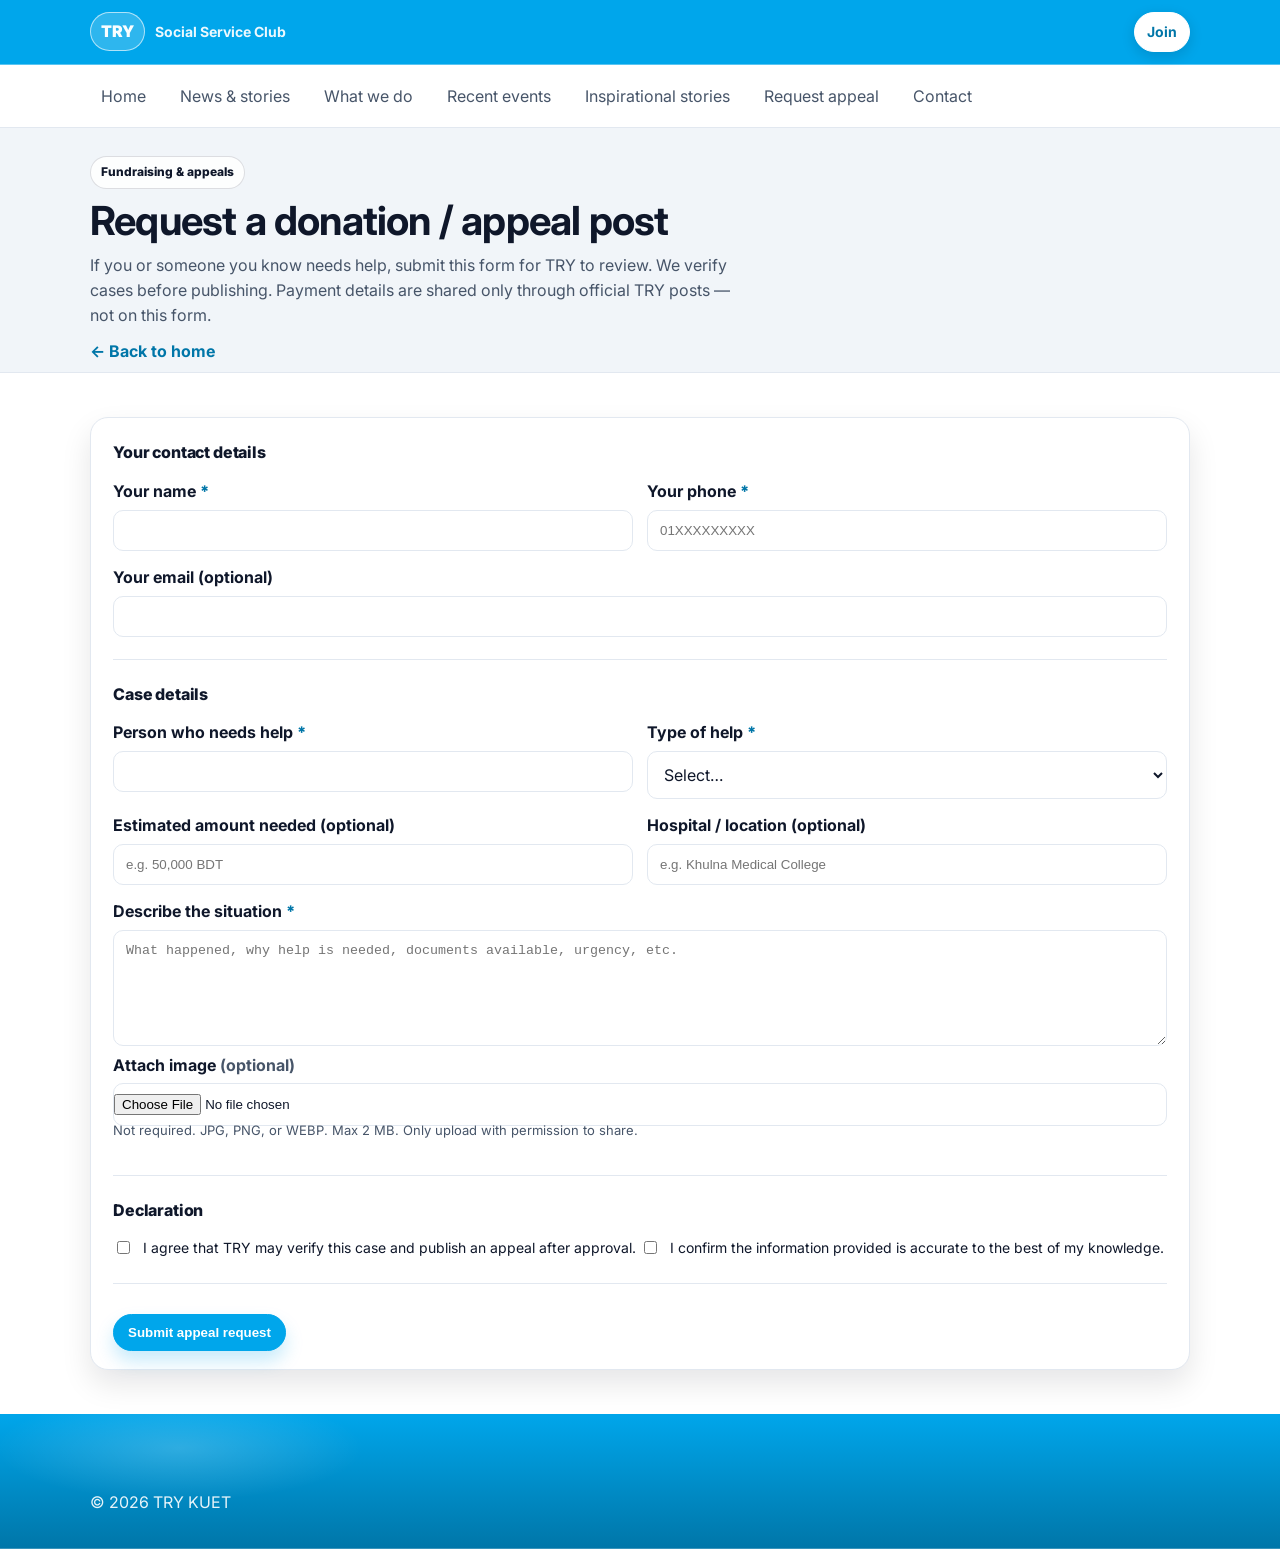
==== commit 92b05dc8: "Add Recent events section with multi-image pages and admin polish. Replace Spotlight with a branded " ====
--- a/appeal-request.html
+++ b/appeal-request.html
@@ -55,10 +55,9 @@
           <a href="./index.html">Home</a>
           <a href="./index.html#updates">News &amp; stories</a>
           <a href="./index.html#work">What we do</a>
-          <a href="./index.html#spotlight">Spotlight</a>
+          <a href="./index.html#recent-events">Recent events</a>
           <a href="./index.html#inspiration">Inspirational stories</a>
           <a href="./appeal-request.html" aria-current="page">Request appeal</a>
-          <a href="./application-status.html">Check application status</a>
           <a href="./index.html#contact">Contact</a>
         </div>
       </div>
--- a/style.css
+++ b/style.css
@@ -567,6 +567,11 @@
   padding: 10px 0;
 }
 
+.join-status-note {
+  margin: 14px 0 0;
+  font-size: 14px;
+}
+
 .work-grid {
   display: grid;
   grid-template-columns: repeat(4, minmax(0, 1fr));
@@ -621,6 +626,355 @@
   margin: 0;
   text-align: center;
   font-size: 14px;
+}
+
+.events-section {
+  padding-top: 36px;
+}
+
+.events-panel {
+  background: linear-gradient(165deg, #006b9a 0%, #003f5c 100%);
+  border-radius: calc(var(--radius-lg) + 2px);
+  padding: clamp(22px, 4vw, 30px);
+  box-shadow: 0 18px 36px rgba(0, 63, 92, 0.22);
+}
+
+.events-panel-title {
+  margin: 0 0 8px;
+  color: #ffffff;
+  font-size: clamp(22px, 3vw, 28px);
+  line-height: 1.2;
+  letter-spacing: 0.05em;
+  text-transform: uppercase;
+}
+
+.events-panel-subtitle {
+  margin: 0 0 22px;
+  color: rgba(255, 255, 255, 0.78);
+  font-size: 15px;
+  line-height: 1.55;
+  max-width: 62ch;
+}
+
+.events-grid {
+  display: grid;
+  grid-template-columns: repeat(3, minmax(0, 1fr));
+  gap: 18px;
+}
+
+.event-card {
+  margin: 0;
+}
+
+.event-card-hit {
+  display: grid;
+  gap: 0;
+  text-decoration: none !important;
+  color: inherit;
+  height: 100%;
+}
+
+.event-card-hit:hover .event-card-title {
+  text-decoration: underline;
+  text-underline-offset: 3px;
+}
+
+.event-card-hit:focus-visible {
+  outline: 3px solid rgba(255, 255, 255, 0.55);
+  outline-offset: 4px;
+  border-radius: 12px;
+}
+
+.event-card-media {
+  display: block;
+  aspect-ratio: 4 / 3;
+  border-radius: 10px;
+  overflow: hidden;
+  background: rgba(0, 0, 0, 0.22);
+  border: 1px solid rgba(255, 255, 255, 0.14);
+}
+
+.event-card-media.has-image img {
+  width: 100%;
+  height: 100%;
+  object-fit: cover;
+  display: block;
+}
+
+.event-card-media-fallback {
+  display: grid;
+  place-items: center;
+  min-height: 100%;
+}
+
+.event-card-title {
+  margin: 12px 0 6px;
+  color: #ffffff;
+  font-size: 17px;
+  line-height: 1.35;
+  letter-spacing: -0.01em;
+}
+
+.event-card-date {
+  margin: 0;
+  color: rgba(255, 255, 255, 0.68);
+  font-size: 13px;
+  line-height: 1.4;
+}
+
+.article-shell--event {
+  overflow: hidden;
+  border-radius: calc(var(--radius-lg) + 2px);
+  border: 1px solid var(--border);
+  box-shadow: var(--shadow);
+  background: #ffffff;
+}
+
+.event-breadcrumbs {
+  display: flex;
+  flex-wrap: wrap;
+  align-items: center;
+  gap: 8px;
+  padding: 12px clamp(16px, 3vw, 22px);
+  background: linear-gradient(180deg, #0076a8 0%, #006b9a 100%);
+  color: rgba(255, 255, 255, 0.88);
+  font-size: 13px;
+  line-height: 1.4;
+}
+
+.event-breadcrumbs a {
+  color: #ffffff;
+  font-weight: 600;
+  text-decoration: none;
+}
+
+.event-breadcrumbs a:hover {
+  text-decoration: underline;
+}
+
+.event-breadcrumbs-sep {
+  color: rgba(255, 255, 255, 0.45);
+}
+
+.event-breadcrumbs-current {
+  color: rgba(255, 255, 255, 0.82);
+}
+
+.event-article-header {
+  padding: clamp(22px, 4vw, 32px);
+  background: linear-gradient(165deg, #006b9a 0%, #003f5c 100%);
+  color: #ffffff;
+}
+
+.event-article-eyebrow {
+  margin: 0 0 10px;
+  font-size: 11px;
+  font-weight: 800;
+  letter-spacing: 0.08em;
+  text-transform: uppercase;
+  color: rgba(255, 255, 255, 0.72);
+}
+
+.event-article-title {
+  margin: 0 0 10px;
+  font-size: clamp(28px, 4vw, 40px);
+  line-height: 1.15;
+  letter-spacing: -0.02em;
+  color: #ffffff;
+}
+
+.event-article-date {
+  margin: 0;
+  font-size: 14px;
+  color: rgba(255, 255, 255, 0.72);
+}
+
+.event-article-feature {
+  margin: 0;
+  line-height: 0;
+  background: #0f172a;
+}
+
+.event-article-feature img {
+  width: 100%;
+  height: auto;
+  max-height: min(72vh, 720px);
+  object-fit: cover;
+  display: block;
+}
+
+.event-article-body {
+  padding: clamp(22px, 4vw, 32px);
+}
+
+.event-article-lede {
+  margin: 0 0 20px;
+  padding: 16px 18px;
+  border: 1px solid var(--border);
+  border-radius: var(--radius);
+  background: var(--subtle);
+  color: var(--text);
+  font-size: 16px;
+  line-height: 1.65;
+  font-weight: 600;
+}
+
+.event-article-content {
+  color: var(--text);
+  font-size: 17px;
+  line-height: 1.8;
+}
+
+.event-article-actions {
+  margin-top: 24px;
+  padding-top: 20px;
+  border-top: 1px solid var(--border);
+}
+
+.event-article-wrap {
+  display: grid;
+  grid-template-columns: minmax(0, 1fr) minmax(260px, 320px);
+  gap: clamp(20px, 3vw, 28px);
+  align-items: start;
+}
+
+.event-gallery-section {
+  padding: clamp(18px, 3vw, 24px);
+  background: linear-gradient(180deg, #f8fafc 0%, #ffffff 100%);
+  border-top: 1px solid var(--border);
+  border-bottom: 1px solid var(--border);
+}
+
+.event-gallery-heading {
+  margin: 0 0 16px;
+  font-size: 13px;
+  font-weight: 800;
+  letter-spacing: 0.08em;
+  text-transform: uppercase;
+  color: var(--brand-deep);
+}
+
+.event-gallery-grid {
+  display: grid;
+  grid-template-columns: repeat(3, minmax(0, 1fr));
+  gap: 14px;
+}
+
+.event-gallery-tile {
+  position: relative;
+  margin: 0;
+  min-height: 180px;
+  border-radius: var(--radius);
+  overflow: hidden;
+  border: 1px solid var(--border);
+  background: #0f172a;
+  box-shadow: 0 10px 22px rgba(15, 23, 42, 0.08);
+}
+
+.event-gallery-tile img {
+  width: 100%;
+  height: 100%;
+  min-height: 180px;
+  object-fit: cover;
+  display: block;
+}
+
+.event-gallery-tile-label {
+  position: absolute;
+  inset: 0 auto auto 0;
+  width: 100%;
+  margin: 0;
+  padding: 12px 12px 28px;
+  background: linear-gradient(180deg, rgba(0, 63, 92, 0.92) 0%, rgba(0, 63, 92, 0.45) 72%, transparent 100%);
+  color: #ffffff;
+  font-size: 13px;
+  font-weight: 800;
+  line-height: 1.35;
+  letter-spacing: 0.02em;
+  text-transform: uppercase;
+}
+
+.event-sidebar {
+  position: sticky;
+  top: var(--scroll-offset);
+}
+
+.event-sidebar-panel {
+  background: linear-gradient(165deg, #006b9a 0%, #003f5c 100%);
+  border-radius: calc(var(--radius-lg) + 2px);
+  padding: 18px 16px;
+  box-shadow: 0 16px 30px rgba(0, 63, 92, 0.18);
+}
+
+.event-sidebar-title {
+  margin: 0 0 14px;
+  color: #ffffff;
+  font-size: 14px;
+  font-weight: 800;
+  letter-spacing: 0.06em;
+  text-transform: uppercase;
+}
+
+.event-sidebar-list {
+  list-style: none;
+  margin: 0;
+  padding: 0;
+  display: grid;
+  gap: 12px;
+}
+
+.event-sidebar-item {
+  margin: 0;
+}
+
+.event-sidebar-hit {
+  display: grid;
+  grid-template-columns: 72px minmax(0, 1fr);
+  gap: 12px;
+  align-items: center;
+  text-decoration: none !important;
+  color: inherit;
+}
+
+.event-sidebar-hit:hover .event-sidebar-item-title {
+  text-decoration: underline;
+}
+
+.event-sidebar-thumb {
+  width: 72px;
+  height: 72px;
+  object-fit: cover;
+  border-radius: 10px;
+  border: 1px solid rgba(255, 255, 255, 0.18);
+  display: block;
+  background: rgba(255, 255, 255, 0.08);
+}
+
+.event-sidebar-thumb-fallback {
+  display: grid;
+  place-items: center;
+  font-size: 12px;
+  font-weight: 800;
+  color: rgba(255, 255, 255, 0.8);
+}
+
+.event-sidebar-copy {
+  display: grid;
+  gap: 4px;
+  min-width: 0;
+}
+
+.event-sidebar-item-title {
+  color: #ffffff;
+  font-size: 14px;
+  font-weight: 700;
+  line-height: 1.35;
+}
+
+.event-sidebar-item-date {
+  color: rgba(255, 255, 255, 0.68);
+  font-size: 12px;
+  line-height: 1.3;
 }
 
 .spotlight-grid {
@@ -1512,8 +1866,17 @@
     grid-template-columns: repeat(2, minmax(0, 1fr));
   }
 
-  .spotlight-grid {
+  .spotlight-grid,
+  .events-grid {
     grid-template-columns: repeat(2, minmax(0, 1fr));
+  }
+
+  .event-gallery-grid {
+    grid-template-columns: repeat(2, minmax(0, 1fr));
+  }
+
+  .event-article-wrap {
+    grid-template-columns: 1fr;
   }
 
   .subscribe-grid {
@@ -1732,7 +2095,21 @@
     order: -1;
   }
 
+  .event-article-wrap {
+    grid-template-columns: 1fr;
+  }
+
+  .event-sidebar {
+    position: static;
+    order: 1;
+  }
+
+  .event-gallery-grid {
+    grid-template-columns: 1fr;
+  }
+
   .spotlight-grid,
+  .events-grid,
   .card-grid,
   .work-grid {
     gap: 14px;
@@ -1762,7 +2139,8 @@
     grid-template-columns: 1fr;
   }
 
-  .spotlight-grid {
+  .spotlight-grid,
+  .events-grid {
     grid-template-columns: 1fr;
   }
 }
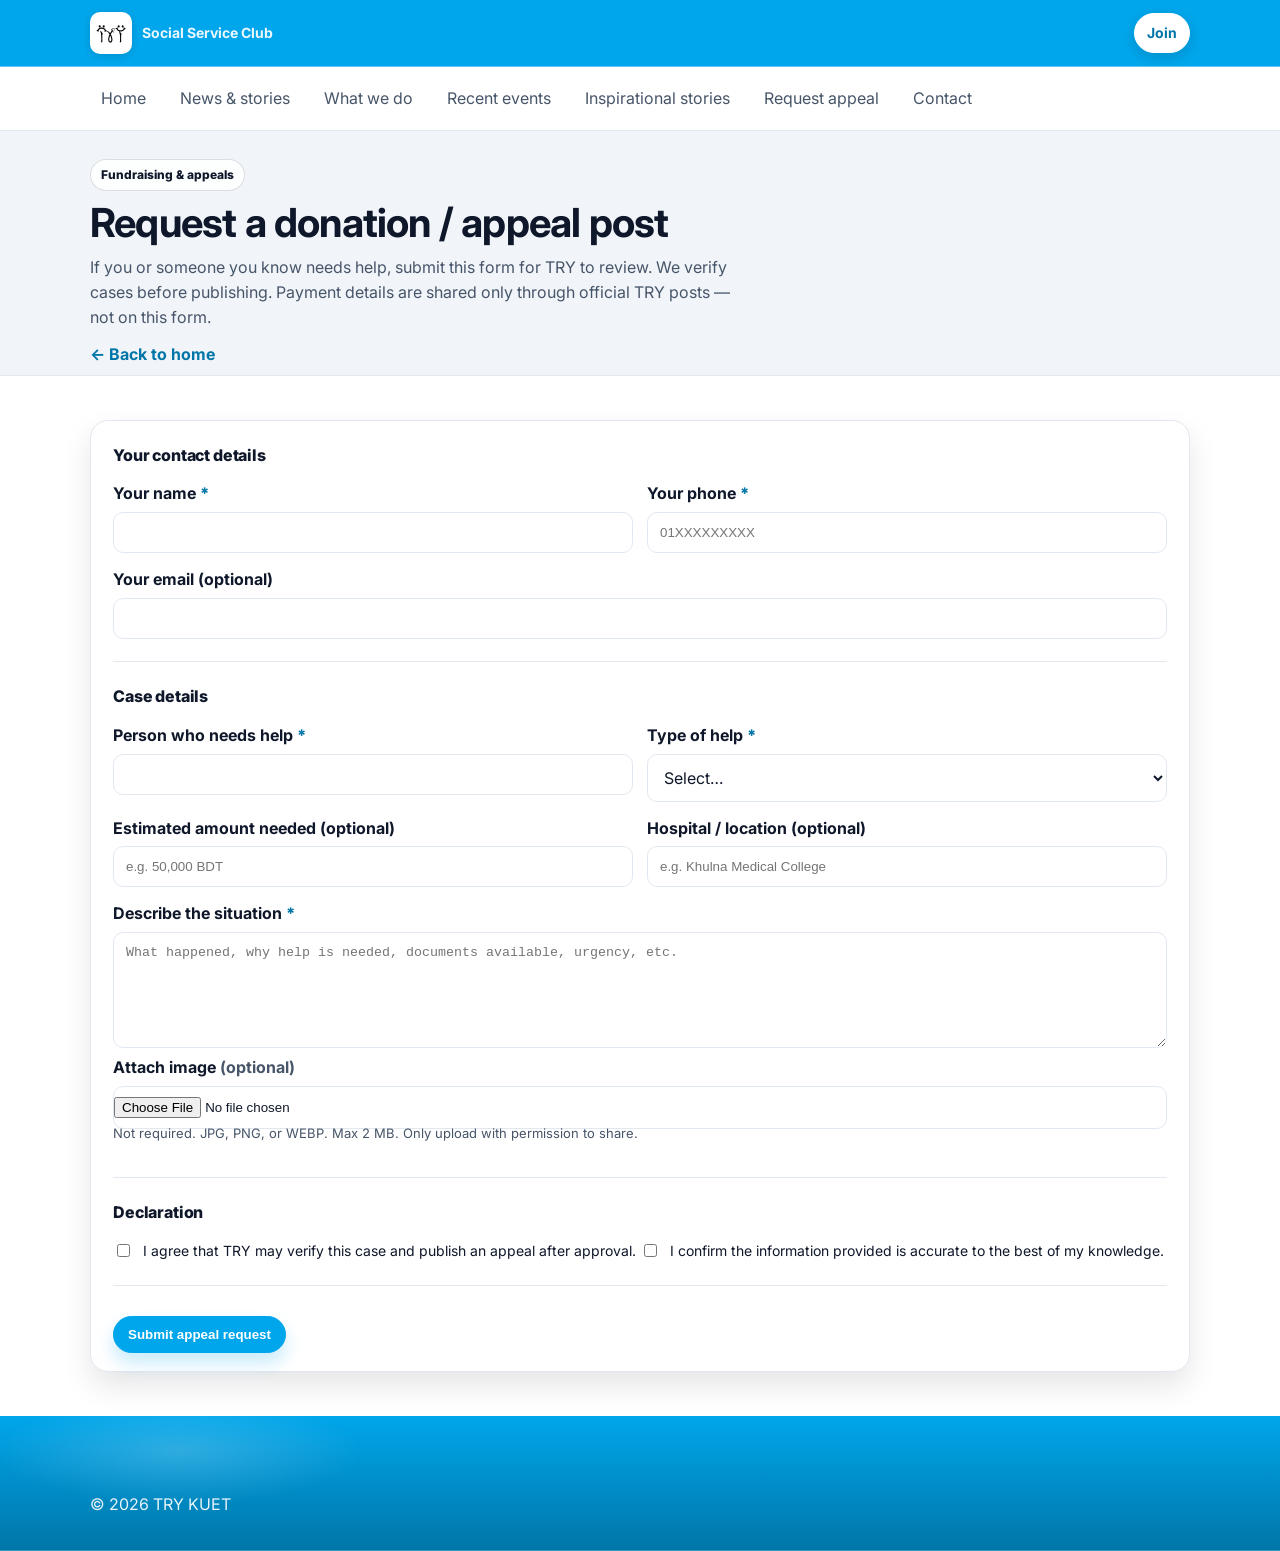
==== commit 1096ea95: "Add TRY logo, subscribe image, and fix admin login crash. Use the official logo in header, footer, f" ====
--- a/appeal-request.html
+++ b/appeal-request.html
@@ -4,6 +4,8 @@
     <meta charset="UTF-8" />
     <meta name="viewport" content="width=device-width, initial-scale=1.0" />
     <title>Request donation / appeal — TRY KUET</title>
+    <link rel="icon" href="./public/try-logo.png" type="image/png" />
+    <link rel="apple-touch-icon" href="./public/try-logo.png" />
     <meta
       name="description"
       content="Submit a donation or fundraising appeal request to TRY KUET for verification and publication."
@@ -22,7 +24,7 @@
     <header class="topbar" aria-label="Site header">
       <div class="container topbar-inner">
         <a class="logo" href="./index.html" aria-label="TRY KUET home">
-          <span class="logo-mark" aria-hidden="true">TRY</span>
+          <img class="logo-image" src="./public/try-logo.png" alt="" width="42" height="42" decoding="async" />
           <span class="logo-text">Social Service Club</span>
         </a>
         <div class="topbar-actions">
--- a/style.css
+++ b/style.css
@@ -183,10 +183,22 @@
 
 .logo {
   display: inline-flex;
-  align-items: baseline;
+  align-items: center;
   gap: 10px;
   font-weight: 800;
   text-decoration: none !important;
+}
+
+.logo-image {
+  width: 42px;
+  height: 42px;
+  object-fit: contain;
+  display: block;
+  flex-shrink: 0;
+  background: #ffffff;
+  border-radius: 10px;
+  padding: 5px;
+  box-shadow: 0 2px 8px rgba(2, 8, 23, 0.12);
 }
 
 .logo-mark {
@@ -1041,22 +1053,20 @@
 }
 
 .subscribe-media {
-  background: #ffffff;
+  background: var(--subtle);
   border: 1px solid var(--border);
   border-radius: var(--radius-lg);
   min-height: 260px;
-  position: relative;
   overflow: hidden;
-}
-
-.subscribe-media::before {
-  content: "";
-  position: absolute;
-  inset: 0;
-  background:
-    radial-gradient(900px 280px at 20% 15%, rgba(0, 166, 235, 0.28), transparent 55%),
-    radial-gradient(900px 280px at 80% 30%, rgba(0, 118, 168, 0.20), transparent 55%),
-    radial-gradient(900px 280px at 50% 90%, rgba(0, 166, 235, 0.18), transparent 55%);
+  line-height: 0;
+}
+
+.subscribe-media img {
+  width: 100%;
+  height: 100%;
+  min-height: 260px;
+  object-fit: cover;
+  display: block;
 }
 
 .subscribe-panel {
@@ -1791,9 +1801,22 @@
 }
 
 .footer-logo {
+  display: inline-flex;
+  align-items: center;
+  gap: 10px;
   font-weight: 900;
   font-size: 20px;
   letter-spacing: -0.01em;
+}
+
+.footer-logo-image {
+  width: 36px;
+  height: 36px;
+  object-fit: contain;
+  display: block;
+  background: rgba(255, 255, 255, 0.95);
+  border-radius: 8px;
+  padding: 4px;
 }
 
 .footer-title {
